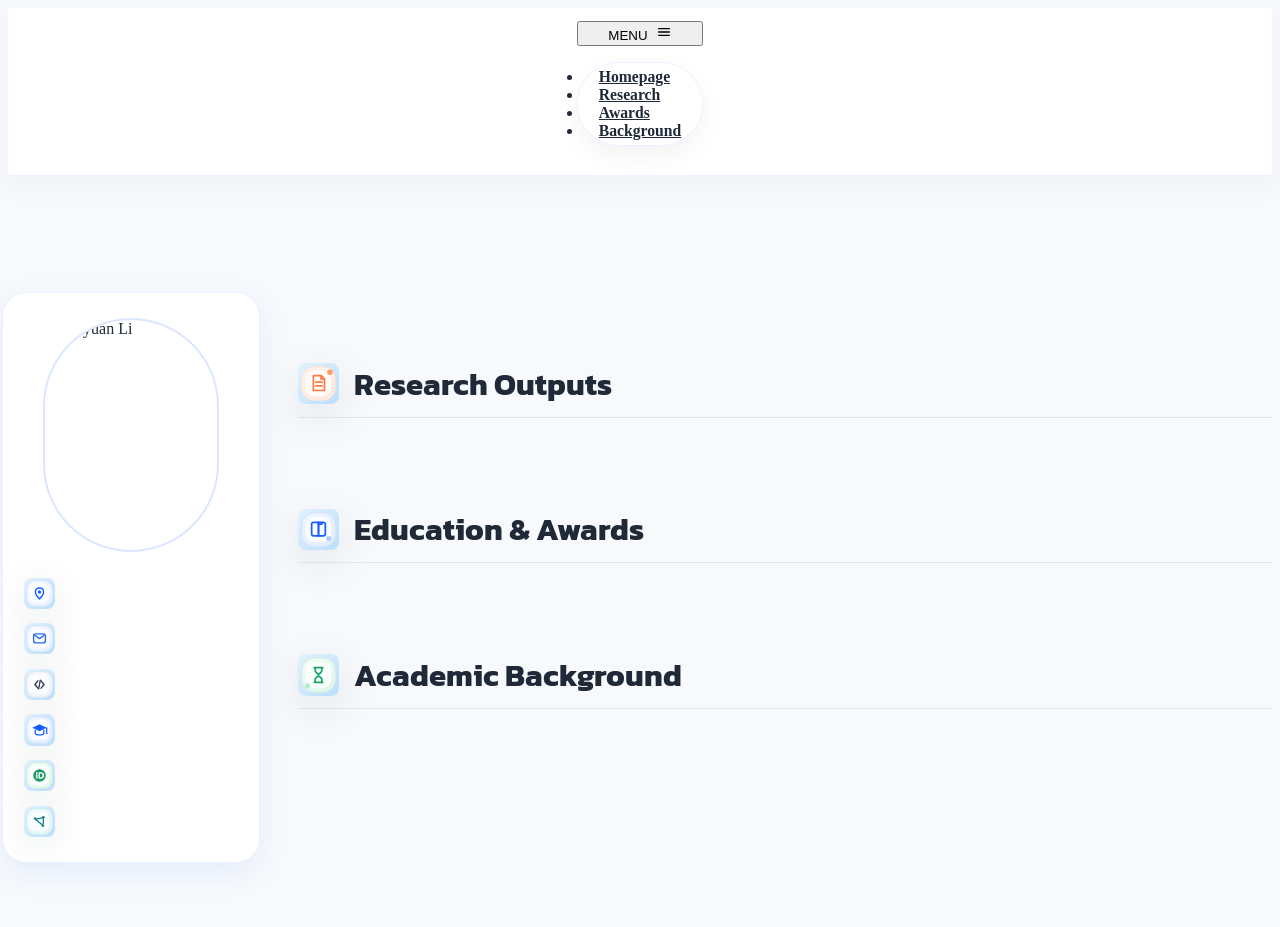
==== index.html @ 618c73b3 "Initial homepage" ====
<!DOCTYPE html>
<html lang="en">

<head>
    <meta charset="utf-8" />
    <meta name="viewport" content="width=device-width, initial-scale=1, shrink-to-fit=no" />
    <meta name="description" content="Junyuan Li's academic homepage for research." />
    <meta name="author" content="Junyuan Li" />
    <title id="title"></title>

    <link rel="icon" type="image/x-icon" href="static/assets/favicon.ico" />
    <link rel="preconnect" href="https://fonts.gstatic.com" />
    <link
        href="https://fonts.googleapis.com/css2?family=Mulish:ital,wght@0,300;0,500;0,600;0,700;1,300;1,500;1,600;1,700&amp;display=swap"
        rel="stylesheet" />
    <link href="https://fonts.googleapis.com/css2?family=Kanit:ital,wght@0,400;1,400&amp;display=swap"
        rel="stylesheet" />

    <link type="text/css" href="static/css/styles.css" rel="stylesheet" />
    <link type="text/css" href="static/css/main.css" rel="stylesheet" />

    <script type="text/javascript" src="static/js/bootstrap.bundle.min.js"></script>
    <script type="text/javascript" src="static/js/marked.min.js"></script>

    <script type="text/javascript" src="static/js/scripts.js"></script>
    <script type="text/javascript" src="static/js/js-yaml.min.js"></script>
</head>

<body id="page-top">
    <nav class="header navbar navbar-expand-lg navbar-light fixed-top shadow-sm" id="mainNav">
        <div class="container page-shell">
            <a id="page-top-title" class="navbar-brand fw-bold" href="#page-top"></a>
            <button class="navbar-toggler" type="button" data-bs-toggle="collapse" data-bs-target="#navbarResponsive"
                aria-controls="navbarResponsive" aria-expanded="false" aria-label="Toggle navigation">
                MENU
                <span class="nav-toggle-icon" aria-hidden="true">
                    <svg viewBox="0 0 24 24" fill="none">
                        <path d="M4 7H20" stroke="currentColor" stroke-width="2" stroke-linecap="round"></path>
                        <path d="M4 12H20" stroke="currentColor" stroke-width="2" stroke-linecap="round"></path>
                        <path d="M4 17H20" stroke="currentColor" stroke-width="2" stroke-linecap="round"></path>
                    </svg>
                </span>
            </button>
            <div class="collapse navbar-collapse" id="navbarResponsive">
                <ul class="navbar-nav ms-auto me-4 my-3 my-lg-0">
                    <li class="nav-item">
                        <a class="nav-link me-lg-3" href="#home">Homepage</a>
                    </li>
                    <li class="nav-item">
                        <a class="nav-link me-lg-3" href="#publications">Research</a>
                    </li>
                    <li class="nav-item">
                        <a class="nav-link me-lg-3" href="#awards">Awards</a>
                    </li>
                    <li class="nav-item">
                        <a class="nav-link me-lg-3" href="#experience">Background</a>
                    </li>
                </ul>
            </div>
        </div>
    </nav>

    <main class="site-main">
        <div class="container page-shell page-layout">
            <aside class="profile-sidebar">
                <div class="profile-card">
                    <img class="profile-avatar shadow" src="static/assets/img/photo.png" alt="Junyuan Li">
                    <h1 class="profile-name" id="sidebar-name"></h1>
                    <p class="profile-affiliation" id="sidebar-affiliation"></p>
                    <ul class="profile-links">
                        <li>
                            <span class="profile-link-icon profile-link-icon--location" aria-hidden="true">
                                <img src="[data-uri]" alt="">
                            </span>
                            <span id="sidebar-location"></span>
                        </li>
                        <li>
                            <span class="profile-link-icon profile-link-icon--email" aria-hidden="true">
                                <img src="[data-uri]" alt="">
                            </span>
                            <a id="sidebar-email-link" href="#"><span id="sidebar-email"></span></a>
                        </li>
                        <li>
                            <span class="profile-link-icon profile-link-icon--github" aria-hidden="true">
                                <img src="[data-uri]" alt="">
                            </span>
                            <a id="sidebar-github-link" href="#" target="_blank" rel="noreferrer"><span id="sidebar-github"></span></a>
                        </li>
                        <li>
                            <span class="profile-link-icon profile-link-icon--scholar" aria-hidden="true">
                                <img src="[data-uri]" alt="">
                            </span>
                            <a id="sidebar-scholar-link" href="#" target="_blank" rel="noreferrer"><span id="sidebar-scholar"></span></a>
                        </li>
                        <li>
                            <span class="profile-link-icon profile-link-icon--orcid" aria-hidden="true">
                                <img src="[data-uri]" alt="">
                            </span>
                            <a id="sidebar-orcid-link" href="#" target="_blank" rel="noreferrer"><span id="sidebar-orcid"></span></a>
                        </li>
                        <li>
                            <span class="profile-link-icon profile-link-icon--rg" aria-hidden="true">
                                <img src="[data-uri]" alt="">
                            </span>
                            <a id="sidebar-rg-link" href="#" target="_blank" rel="noreferrer"><span id="sidebar-rg"></span></a>
                        </li>
                    </ul>
                </div>
            </aside>

            <div class="content-column">
                <section class="content-section intro-section" id="home">
                    <div class="main-body" id="home-md"></div>
                </section>

                <section class="content-section" id="publications">
                    <header class="section-heading section-heading--research">
                        <h2>
                            <span class="section-icon" aria-hidden="true">
                                <img src="[data-uri]" alt="">
                            </span>
                            <span>Research Outputs</span>
                        </h2>
                    </header>
                    <div class="main-body" id="publications-md"></div>
                </section>

                <section class="content-section" id="awards">
                    <header class="section-heading section-heading--undergraduate">
                        <h2>
                            <span class="section-icon" aria-hidden="true">
                                <img src="[data-uri]" alt="">
                            </span>
                            <span>Education & Awards</span>
                        </h2>
                    </header>
                    <div class="main-body" id="awards-md"></div>
                </section>

                <section class="content-section" id="experience">
                    <header class="section-heading section-heading--phd">
                        <h2>
                            <span class="section-icon" aria-hidden="true">
                                <img src="[data-uri]" alt="">
                            </span>
                            <span>Academic Background</span>
                        </h2>
                    </header>
                    <div class="main-body" id="experience-md"></div>
                </section>
            </div>
        </div>
    </main>

    <footer class="bg-bottom text-center py-4">
        <div class="container page-shell">
            <div class="text-white-50 small">
                <div id="copyright-text" class="mb-2"></div>
            </div>
        </div>
    </footer>
</body>

</html>
---- static/css/main.css ----
@import "./styles.css";

:root {
    --accent-color: #165dff;
    --accent-hover: #0f4ed9;
    --accent-soft: #edf4ff;
    --text-main: #1f2937;
    --text-soft: #667085;
    --line-color: #e5e7eb;
    --panel-bg: #ffffff;
    --page-bg: #f7f9fc;
    --nav-offset: 5.65rem;
    --sidebar-offset: 4.85rem;
    --shadow-soft: 0 10px 30px rgba(22, 93, 255, 0.08);
    --shadow-card: 0 14px 36px rgba(15, 23, 42, 0.08);
    --shadow-hover: 0 22px 48px rgba(22, 93, 255, 0.14);
}

html {
    scroll-padding-top: calc(var(--nav-offset) + 0.35rem);
}

body {
    background: var(--page-bg);
    color: var(--text-main);
    text-rendering: optimizeLegibility;
    overflow-x: hidden;
}

.header {
    border-bottom: 1px solid rgba(22, 93, 255, 0.08);
    background: rgba(255, 255, 255, 0.92);
    backdrop-filter: blur(14px);
    z-index: 10000;
}

#mainNav {
    box-shadow: 0 8px 28px rgba(15, 23, 42, 0.04);
    padding-top: 0.8rem;
    padding-bottom: 0.8rem;
}

#mainNav .navbar-brand {
    color: var(--accent-color);
    letter-spacing: 0.01em;
    max-width: calc(100vw - 7rem);
    white-space: nowrap;
    overflow: hidden;
    text-overflow: ellipsis;
}

.nav-toggle-icon {
    display: inline-flex;
    align-items: center;
    justify-content: center;
    margin-left: 0.28rem;
}

.nav-toggle-icon svg {
    width: 1rem;
    height: 1rem;
    display: block;
}

#mainNav .navbar-nav .nav-item .nav-link {
    position: relative;
    color: var(--text-main);
    transition: color 180ms ease, transform 180ms ease, background-color 180ms ease, box-shadow 180ms ease;
}

#mainNav .navbar-nav .nav-item .nav-link::after {
    content: "";
    position: absolute;
    left: 0.5rem;
    right: 0.5rem;
    bottom: 0.15rem;
    height: 2px;
    background: var(--accent-color);
    transform: scaleX(0);
    transform-origin: center;
    transition: transform 180ms ease;
}

#mainNav .navbar-nav .nav-item .nav-link:hover {
    color: var(--accent-color);
    transform: translateY(-1px);
}

#mainNav .navbar-nav .nav-item .nav-link:hover::after,
#mainNav .navbar-nav .nav-item .nav-link.active::after {
    transform: scaleX(1);
}

#mainNav .navbar-nav .nav-item .nav-link.active {
    color: var(--accent-color);
}

.page-shell {
    max-width: 1360px;
}

.bg-bottom {
    background: #1f2937;
}

.site-main {
    padding: calc(var(--nav-offset) + 1.6rem) 0 3.5rem;
}

.page-layout {
    display: grid;
    grid-template-columns: 252px minmax(0, 1fr);
    gap: 2.35rem;
    align-items: start;
}

.profile-sidebar {
    position: relative;
    margin-left: -0.4rem;
    margin-top: 0;
    align-self: start;
    z-index: 20;
}

.profile-sidebar.sidebar-locked {
    min-height: var(--profile-card-height, auto);
}

.profile-card {
    background: var(--panel-bg);
    border: 1px solid rgba(22, 93, 255, 0.08);
    border-radius: 24px;
    padding: 1.6rem 1.35rem;
    box-shadow: var(--shadow-soft);
}

.profile-sidebar.sidebar-locked .profile-card {
    position: fixed;
    top: var(--sidebar-lock-top, var(--sidebar-offset));
    left: var(--sidebar-lock-left, 1rem);
    width: var(--sidebar-lock-width, 252px);
    z-index: 30;
}

.profile-avatar {
    width: 100%;
    max-width: 172px;
    aspect-ratio: 3 / 4;
    object-fit: cover;
    border-radius: 999px;
    border: 2px solid rgba(22, 93, 255, 0.15);
    display: block;
    margin: 0 auto 1.3rem;
    background: #fff;
}

.profile-name {
    font-family: "Kanit", -apple-system, BlinkMacSystemFont, "Segoe UI", sans-serif;
    font-size: 1.95rem;
    line-height: 1.2;
    color: var(--text-main);
    margin-bottom: 0.65rem;
    overflow-wrap: normal;
    word-break: normal;
}

.profile-affiliation {
    font-size: 1rem;
    line-height: 1.8;
    color: var(--text-soft);
    margin-bottom: 1.25rem;
}

.profile-links {
    list-style: none;
    padding: 0;
    margin: 0;
    display: grid;
    gap: 0.9rem;
}

.profile-links li {
    display: flex;
    align-items: center;
    gap: 0.78rem;
    color: var(--text-main);
    font-size: 0.98rem;
    min-width: 0;
}

.profile-link-icon {
    width: 1.95rem;
    height: 1.95rem;
    flex: 0 0 1.95rem;
    display: inline-flex;
    align-items: center;
    justify-content: center;
    transition: transform 180ms ease, filter 180ms ease;
}

.profile-link-icon img {
    width: 100%;
    height: 100%;
    display: block;
    filter: drop-shadow(0 8px 16px rgba(15, 23, 42, 0.08));
}

.profile-links li:hover .profile-link-icon {
    transform: translateY(-1px) scale(1.02);
}

.profile-links li:hover .profile-link-icon img {
    filter: drop-shadow(0 12px 18px rgba(22, 93, 255, 0.12));
}

.profile-links span {
    overflow-wrap: anywhere;
}

.profile-links a {
    color: inherit;
    text-decoration: none;
    transition: color 180ms ease, transform 180ms ease;
}

.profile-links a:hover {
    color: var(--accent-color);
    transform: translateX(2px);
}

.profile-links a.is-placeholder {
    color: var(--text-soft);
    cursor: default;
    pointer-events: none;
}

.profile-links a.is-placeholder:hover {
    color: var(--text-soft);
    transform: none;
}

.content-column {
    min-width: 0;
}

.content-section {
    padding: 0 0 2.8rem;
}

.intro-section {
    padding-top: 0;
}

.section-heading {
    border-bottom: 1px solid var(--line-color);
    margin-bottom: 1.25rem;
    padding-bottom: 0.1rem;
}

.section-heading h2 {
    font-family: "Kanit", -apple-system, BlinkMacSystemFont, "Segoe UI", sans-serif !important;
    color: var(--text-main);
    font-size: 1.95rem;
    font-weight: 700;
    line-height: 1.35;
    margin-bottom: 0.65rem;
    display: flex;
    align-items: center;
    gap: 0.9rem;
}

.section-icon {
    width: 2.6rem;
    height: 2.6rem;
    display: inline-flex;
    align-items: center;
    justify-content: center;
    flex: 0 0 auto;
    transition: transform 180ms ease, filter 180ms ease;
}

.section-icon img {
    width: 100%;
    height: 100%;
    display: block;
    filter: drop-shadow(0 12px 18px rgba(15, 23, 42, 0.08));
}

.section-heading:hover .section-icon {
    transform: translateY(-1px);
}

.section-heading:hover .section-icon img {
    filter: drop-shadow(0 14px 20px rgba(22, 93, 255, 0.12));
}

.main-body {
    font-size: 1.02rem;
    line-height: 1.82;
    color: var(--text-main);
}

.main-body p,
.main-body li {
    color: var(--text-main);
}

.main-body,
.main-body p,
.main-body li,
.main-body a {
    overflow-wrap: anywhere;
}

.publication-title,
.publication-authors,
.publication-meta span {
    overflow-wrap: break-word;
    word-break: normal;
}

.main-body strong {
    font-weight: 700;
}

.main-body a {
    color: var(--accent-color);
    text-decoration: none;
    transition: color 180ms ease, opacity 180ms ease;
}

.main-body a:hover {
    color: var(--accent-hover);
    opacity: 0.92;
}

.main-body details {
    margin-top: 1rem;
    border: 1px solid rgba(22, 93, 255, 0.12);
    border-radius: 22px;
    background: #fbfcff;
    overflow: hidden;
    box-shadow: 0 6px 18px rgba(15, 23, 42, 0.03);
    transition: box-shadow 220ms ease, border-color 220ms ease, transform 220ms ease;
}

.main-body details:hover {
    border-color: rgba(22, 93, 255, 0.2);
    box-shadow: 0 12px 28px rgba(22, 93, 255, 0.06);
}

.main-body summary {
    list-style: none;
    cursor: pointer;
    padding: 1rem 1.15rem;
    font-size: 0.98rem;
    font-weight: 700;
    color: var(--accent-color);
    user-select: none;
    position: relative;
    transition: background-color 180ms ease, color 180ms ease;
}

.main-body summary::after {
    content: "";
    position: absolute;
    right: 1.15rem;
    top: 50%;
    width: 0.48rem;
    height: 0.48rem;
    border-right: 2px solid currentColor;
    border-bottom: 2px solid currentColor;
    transform: translateY(-70%) rotate(45deg);
    transition: transform 220ms ease;
}

.main-body details[open] summary::after {
    transform: translateY(-35%) rotate(-135deg);
}

.main-body summary:hover {
    background: rgba(22, 93, 255, 0.03);
}

.main-body summary::-webkit-details-marker {
    display: none;
}

.main-body details[open] summary {
    border-bottom: 1px solid rgba(22, 93, 255, 0.1);
}

.main-body .details-body {
    padding: 0 1.1rem;
    max-height: 0;
    overflow: hidden;
    opacity: 0;
    transition: max-height 320ms ease, opacity 220ms ease, padding 220ms ease;
}

.main-body details.is-open .details-body,
.main-body details[open] .details-body {
    padding: 1rem 1.1rem 1.2rem;
    max-height: 2000px;
    opacity: 1;
}

.main-body h3 {
    font-family: "Kanit", -apple-system, BlinkMacSystemFont, "Segoe UI", sans-serif;
    font-size: 1.2rem;
    margin-bottom: 0.7rem;
    color: var(--text-main);
}

.main-body ul {
    margin-bottom: 0;
}

.publication-item {
    display: grid;
    grid-template-columns: minmax(280px, 360px) minmax(0, 1fr);
    gap: 1.45rem;
    align-items: start;
    padding: 0.3rem 0 0.5rem;
}

.publication-figure {
    position: relative;
    aspect-ratio: 16 / 10;
    align-self: start;
    border-radius: 22px;
    border: 1px solid rgba(22, 93, 255, 0.12);
    background: linear-gradient(180deg, #ffffff 0%, #f5f8ff 100%);
    padding: 0.9rem;
    box-shadow: var(--shadow-card);
    overflow: hidden;
    transition: transform 220ms ease, box-shadow 220ms ease, border-color 220ms ease;
}

.publication-figure img,
.publication-figure picture,
.publication-figure video,
.publication-figure canvas {
    width: 100%;
    height: 100%;
    display: block;
    border-radius: 16px;
    object-fit: contain;
    object-position: left top;
    background: #fff;
}

.publication-figure--centered img,
.publication-figure--centered picture,
.publication-figure--centered video,
.publication-figure--centered canvas {
    object-position: center center;
}

.publication-figure:hover {
    transform: translateY(-4px);
    box-shadow: var(--shadow-hover);
    border-color: rgba(22, 93, 255, 0.22);
}

.publication-figure::before {
    content: attr(data-badge);
    position: absolute;
    left: 1rem;
    top: 1rem;
    z-index: 2;
    padding: 0.24rem 0.72rem;
    border-radius: 999px;
    background: rgba(255, 255, 255, 0.92);
    color: var(--accent-color);
    font-size: 0.75rem;
    font-weight: 700;
    letter-spacing: 0.01em;
    border: 1px solid rgba(22, 93, 255, 0.12);
    box-shadow: 0 6px 18px rgba(22, 93, 255, 0.12);
    backdrop-filter: blur(8px);
}

.publication-figure-inner {
    width: 100%;
    height: 100%;
    border-radius: 16px;
    border: 1px dashed rgba(22, 93, 255, 0.18);
    background:
        linear-gradient(135deg, rgba(22, 93, 255, 0.06), rgba(22, 93, 255, 0.02)),
        repeating-linear-gradient(0deg, transparent 0, transparent 24px, rgba(22, 93, 255, 0.03) 24px, rgba(22, 93, 255, 0.03) 25px);
    display: flex;
    align-items: flex-start;
    justify-content: flex-start;
    padding: 3rem 1.2rem 1.2rem;
    text-align: left;
    color: var(--accent-color);
    font-weight: 700;
}

.publication-content {
    min-width: 0;
    display: flex;
    flex-direction: column;
    align-items: flex-start;
    justify-content: flex-start;
    padding-top: 0.05rem;
}

.publication-title {
    font-size: 1.24rem;
    font-weight: 700;
    line-height: 1.42;
    margin-bottom: 0.48rem;
}

.publication-title a {
    display: inline-block;
    color: var(--accent-color);
    text-decoration: underline;
    text-decoration-thickness: 1.5px;
    text-underline-offset: 3px;
}

.publication-title a:hover {
    color: var(--accent-hover);
}

.publication-authors {
    color: var(--text-soft);
    font-size: 0.96rem;
    line-height: 1.65;
    margin-bottom: 0.62rem;
}

.publication-meta {
    display: flex;
    flex-wrap: wrap;
    gap: 0.45rem 0.6rem;
    margin-bottom: 0.72rem;
    color: var(--text-soft);
    font-size: 0.88rem;
}

.publication-meta span {
    display: inline-flex;
    align-items: center;
    padding: 0.16rem 0.55rem;
    background: var(--accent-soft);
    border-radius: 999px;
    border: 1px solid rgba(22, 93, 255, 0.08);
    max-width: 100%;
    line-height: 1.4;
}

.publication-links {
    display: flex;
    flex-wrap: wrap;
    gap: 0.55rem 0.9rem;
    margin-bottom: 0.8rem;
    font-weight: 700;
    font-size: 0.98rem;
    align-items: center;
}

.publication-links a {
    color: var(--accent-color);
    text-decoration: underline;
    text-decoration-thickness: 1.5px;
    text-underline-offset: 3px;
}

.publication-links a:hover {
    color: var(--accent-hover);
}

.main-body details.publication-abstract {
    margin-top: 0;
    border: 0;
    background: transparent;
    box-shadow: none;
    overflow: visible;
    flex: 0 0 auto;
    min-width: 0;
}

.main-body details.publication-abstract:hover {
    border-color: transparent;
    box-shadow: none;
    transform: none;
}

.main-body details.publication-abstract summary {
    display: inline-flex;
    align-items: center;
    gap: 0.26rem;
    padding: 0;
    font-size: 0.98rem;
    line-height: 1.4;
    color: var(--accent-color);
    background: transparent;
    font-weight: 700;
    text-decoration: underline;
    text-decoration-thickness: 1.5px;
    text-underline-offset: 3px;
}

.main-body details.publication-abstract summary:hover {
    background: transparent;
    color: var(--accent-hover);
}

.main-body details.publication-abstract summary::after {
    position: static;
    display: inline-block;
    width: 0.42rem;
    height: 0.42rem;
    margin-left: 0;
    vertical-align: middle;
    border-right: 2px solid currentColor;
    border-bottom: 2px solid currentColor;
    transform: translateY(-0.04rem) rotate(45deg);
}

.main-body details.publication-abstract[open],
.main-body details.publication-abstract.is-open {
    flex-basis: 100%;
}

.main-body details.publication-abstract[open] summary,
.main-body details.publication-abstract.is-open summary {
    border-bottom: 0;
    margin-bottom: 0.4rem;
}

.main-body details.publication-abstract[open] summary::after,
.main-body details.publication-abstract.is-open summary::after {
    transform: translateY(0.02rem) rotate(-135deg);
}

.main-body details.publication-abstract .details-body {
    padding: 0;
    max-height: 0;
    opacity: 0;
    overflow: hidden;
}

.main-body details.publication-abstract[open] .details-body,
.main-body details.publication-abstract.is-open .details-body {
    padding: 0;
    max-height: 640px;
    opacity: 1;
}

.publication-notes {
    margin: 0;
    padding-left: 1.2rem;
}

.publication-notes li {
    margin-bottom: 0.45rem;
    color: var(--text-soft);
    line-height: 1.78;
}

@media screen and (max-width: 1100px) {
    .page-layout {
        grid-template-columns: 232px minmax(0, 1fr);
        gap: 1.9rem;
    }

    .publication-item {
        grid-template-columns: minmax(240px, 300px) minmax(0, 1fr);
    }
}

@media screen and (min-width: 992px) {
    #mainNav .page-shell {
        display: grid;
        grid-template-columns: minmax(0, 1fr) auto minmax(0, 1fr);
        align-items: center;
    }

    #mainNav .navbar-brand {
        grid-column: 1;
        justify-self: start;
        max-width: none;
        font-size: 0.98rem;
        font-weight: 700;
        padding: 0.35rem 0;
        color: var(--text-soft);
        transition: color 180ms ease, transform 180ms ease;
    }

    #mainNav .navbar-brand:hover {
        color: var(--accent-color);
        transform: translateY(-1px);
    }

    #mainNav .navbar-collapse {
        grid-column: 2;
        justify-self: center;
        flex-grow: 0;
    }

    #mainNav .navbar-nav {
        gap: 0.28rem;
        padding: 0.32rem;
        border: 1px solid rgba(22, 93, 255, 0.08);
        border-radius: 999px;
        background: rgba(255, 255, 255, 0.88);
        box-shadow: 0 10px 26px rgba(15, 23, 42, 0.05);
        backdrop-filter: blur(10px);
    }

    #mainNav .navbar-nav .nav-item .nav-link {
        padding: 0.6rem 1rem;
        border-radius: 999px;
        font-size: 0.98rem;
        font-weight: 700;
        line-height: 1.1;
    }

    #mainNav .navbar-nav .nav-item .nav-link::after {
        display: none;
    }

    #mainNav .navbar-nav .nav-item .nav-link:hover {
        background: rgba(22, 93, 255, 0.06);
        color: var(--accent-color);
        box-shadow: inset 0 0 0 1px rgba(22, 93, 255, 0.05);
    }

    #mainNav .navbar-nav .nav-item .nav-link.active {
        background: linear-gradient(135deg, rgba(22, 93, 255, 0.12), rgba(22, 93, 255, 0.06));
        color: var(--accent-color);
        box-shadow: inset 0 0 0 1px rgba(22, 93, 255, 0.08);
    }
}

@media screen and (max-width: 991px) {
    .site-main {
        padding-top: 7rem;
    }

    #navbarResponsive {
        margin-top: 0.9rem;
        padding: 0.75rem;
        border: 1px solid rgba(22, 93, 255, 0.1);
        border-radius: 18px;
        background: rgba(255, 255, 255, 0.98);
        box-shadow: 0 10px 28px rgba(15, 23, 42, 0.06);
    }

    #mainNav .navbar-nav {
        gap: 0.2rem;
    }

    #mainNav .navbar-nav .nav-item .nav-link {
        padding: 0.7rem 0.85rem;
        border-radius: 12px;
    }

    #mainNav .navbar-nav .nav-item .nav-link::after {
        left: 0.85rem;
        right: 0.85rem;
        bottom: 0.35rem;
    }

    #mainNav .navbar-nav .nav-item .nav-link.active {
        background: rgba(22, 93, 255, 0.08);
        color: var(--accent-color);
    }

    .page-layout {
        grid-template-columns: 1fr;
        gap: 1.8rem;
    }

    .profile-sidebar {
        position: static;
        margin-left: 0;
        margin-top: 0;
    }

    .profile-sidebar.sidebar-locked {
        min-height: auto;
    }

    .profile-card {
        display: grid;
        grid-template-columns: 120px 1fr;
        gap: 1rem 1.15rem;
        align-items: start;
    }

    .profile-sidebar.sidebar-locked .profile-card {
        position: static;
        top: auto;
        left: auto;
        width: auto;
    }

    .profile-avatar {
        width: 120px;
        margin: 0;
    }

    .publication-item {
        grid-template-columns: 1fr;
        gap: 1.15rem;
    }
}

@media screen and (max-width: 640px) {
    html {
        scroll-padding-top: 5.2rem;
    }

    .page-shell {
        padding-left: 0.95rem;
        padding-right: 0.95rem;
    }

    .site-main {
        padding-top: 6.2rem;
        padding-bottom: 2.5rem;
    }

    .profile-card {
        grid-template-columns: 1fr;
        padding: 1.2rem 1rem;
    }

    .profile-avatar {
        margin: 0 auto 1rem;
        max-width: 132px;
    }

    .profile-name {
        font-size: 1.7rem;
    }

    .profile-affiliation {
        font-size: 0.96rem;
        line-height: 1.7;
    }

    .profile-links {
        gap: 0.72rem;
    }

    .profile-links li {
        align-items: flex-start;
        font-size: 0.94rem;
    }

    .section-heading h2 {
        font-size: 1.62rem;
        gap: 0.75rem;
    }

    .main-body {
        font-size: 1rem;
        line-height: 1.85;
    }

    .main-body summary {
        padding-right: 3rem;
        padding-left: 1rem;
        font-size: 0.97rem;
        line-height: 1.55;
    }

    .main-body .details-body {
        padding-left: 1rem;
        padding-right: 1rem;
    }

    .main-body details.is-open .details-body,
    .main-body details[open] .details-body {
        padding-left: 1rem;
        padding-right: 1rem;
        padding-bottom: 1.15rem;
    }

    .publication-title {
        font-size: 1.2rem;
    }

    .section-icon {
        width: 2.05rem;
        height: 2.05rem;
        border-radius: 0.78rem;
        font-size: 0.96rem;
    }

    .publication-meta {
        flex-direction: column;
        align-items: flex-start;
        gap: 0.5rem;
    }

    .publication-links {
        gap: 0.55rem 0.85rem;
    }

    .publication-figure {
        padding: 0.7rem;
        border-radius: 18px;
    }

    .publication-figure::before {
        left: 0.75rem;
        top: 0.75rem;
        font-size: 0.68rem;
    }

    .publication-figure-inner,
    .publication-figure img,
    .publication-figure picture,
    .publication-figure video,
    .publication-figure canvas {
        border-radius: 13px;
    }

    .publication-figure-inner {
        padding: 2.7rem 1rem 1rem;
    }
}

@media screen and (max-width: 420px) {
    #mainNav .navbar-brand {
        max-width: calc(100vw - 6rem);
        font-size: 1rem;
    }

    .section-heading h2 {
        font-size: 1.45rem;
    }

    .section-icon {
        width: 1.9rem;
        height: 1.9rem;
        border-radius: 0.72rem;
    }

    .profile-name {
        font-size: 1.5rem;
    }

    .publication-title {
        font-size: 1.08rem;
    }

    .main-body summary {
        font-size: 0.92rem;
    }
}

/* Fix for SVG loading issues */
.profile-link-icon img,
.section-icon img {
    background: linear-gradient(135deg, #e3f2fd 0%, #bbdefb 100%);
    border-radius: 8px;
    object-fit: contain;
}

.profile-link-icon img[src*=".svg"],
.section-icon img[src*=".svg"] {
    min-width: 100%;
    min-height: 100%;
}

/* Hide broken image icon */
.profile-link-icon img:not([src]),
.section-icon img:not([src]),
img[src=""]{
    opacity: 0;
}

/* Fallback styling for icons */
.profile-link-icon {
    background: linear-gradient(135deg, #edf4ff 0%, #d6e9ff 100%);
    border-radius: 10px;
}

.section-icon {
    background: linear-gradient(135deg, #fff4ee 0%, #ffe7da 100%);
    border-radius: 12px;
}
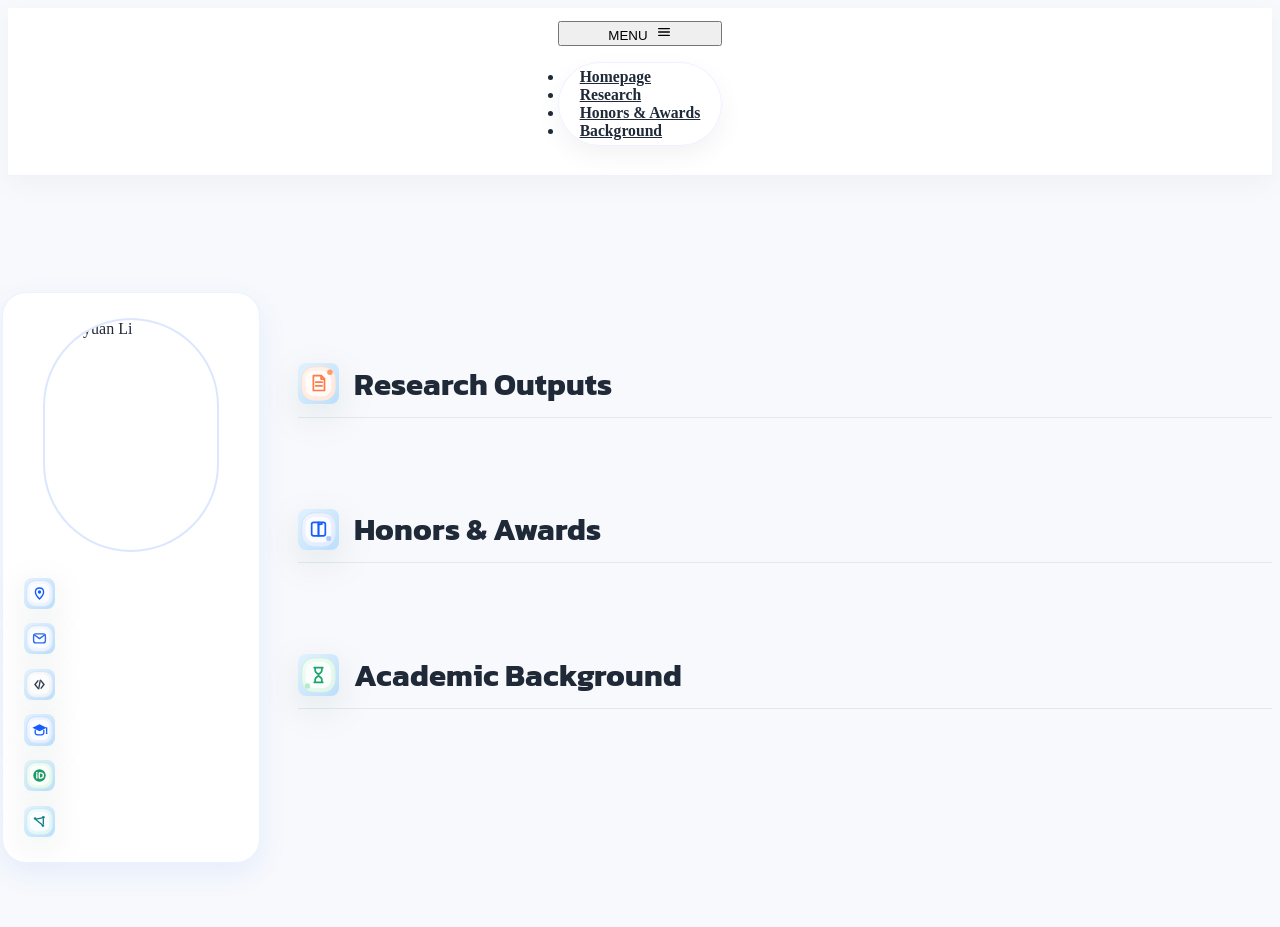
==== commit 4193cc6b: "Refactor education and awards sections to remove duplication" ====
--- a/index.html
+++ b/index.html
@@ -50,7 +50,7 @@
                         <a class="nav-link me-lg-3" href="#publications">Research</a>
                     </li>
                     <li class="nav-item">
-                        <a class="nav-link me-lg-3" href="#awards">Awards</a>
+                          <a class="nav-link me-lg-3" href="#awards">Honors & Awards</a>
                     </li>
                     <li class="nav-item">
                         <a class="nav-link me-lg-3" href="#experience">Background</a>
@@ -131,7 +131,7 @@
                             <span class="section-icon" aria-hidden="true">
                                 <img src="[data-uri]" alt="">
                             </span>
-                            <span>Education & Awards</span>
+                              <span>Honors & Awards</span>
                         </h2>
                     </header>
                     <div class="main-body" id="awards-md"></div>
--- a/static/css/main.css
+++ b/static/css/main.css
@@ -445,9 +445,9 @@
     height: 100%;
     display: block;
     border-radius: 16px;
-    object-fit: contain;
-    object-position: left top;
-    background: #fff;
+    object-fit: contain; /* 改为 contain 已适配图片大小 */
+    object-position: center center; /* 图片居中 */
+    background: transparent; /* 去除白色背景，如果需要的话可以取消注释：#fff */
 }
 
 .publication-figure--centered img,
